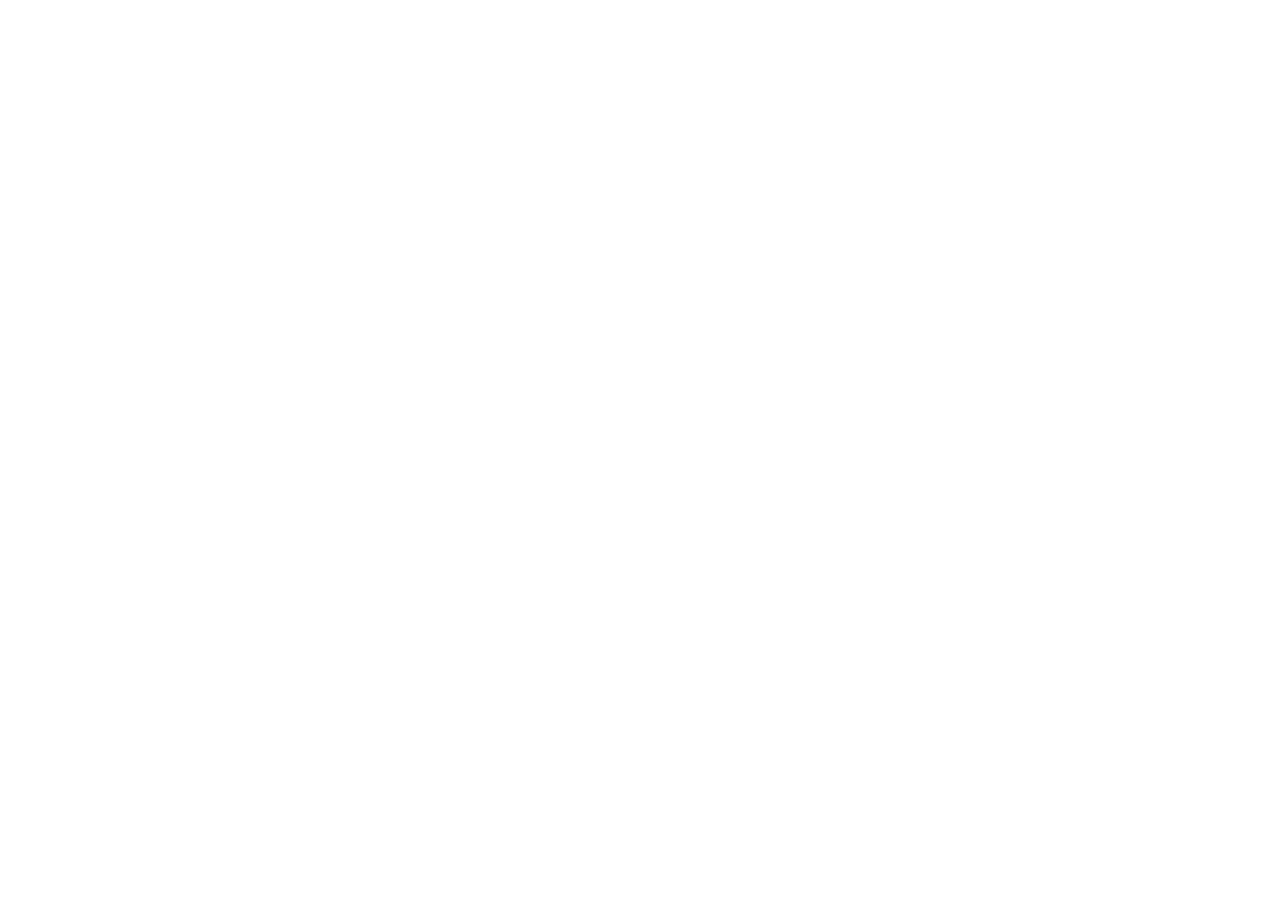
==== index.html @ 21101c4c "initial files" ====
<!DOCTYPE html>
<html lang="en">
<head>
    <meta charset="UTF-8">
    <meta http-equiv="X-UA-Compatible" content="IE=edge">
    <meta name="viewport" content="width=device-width, initial-scale=1.0">
    <title>EV Arena - Home</title>
</head>
<body>
    
</body>
</html>
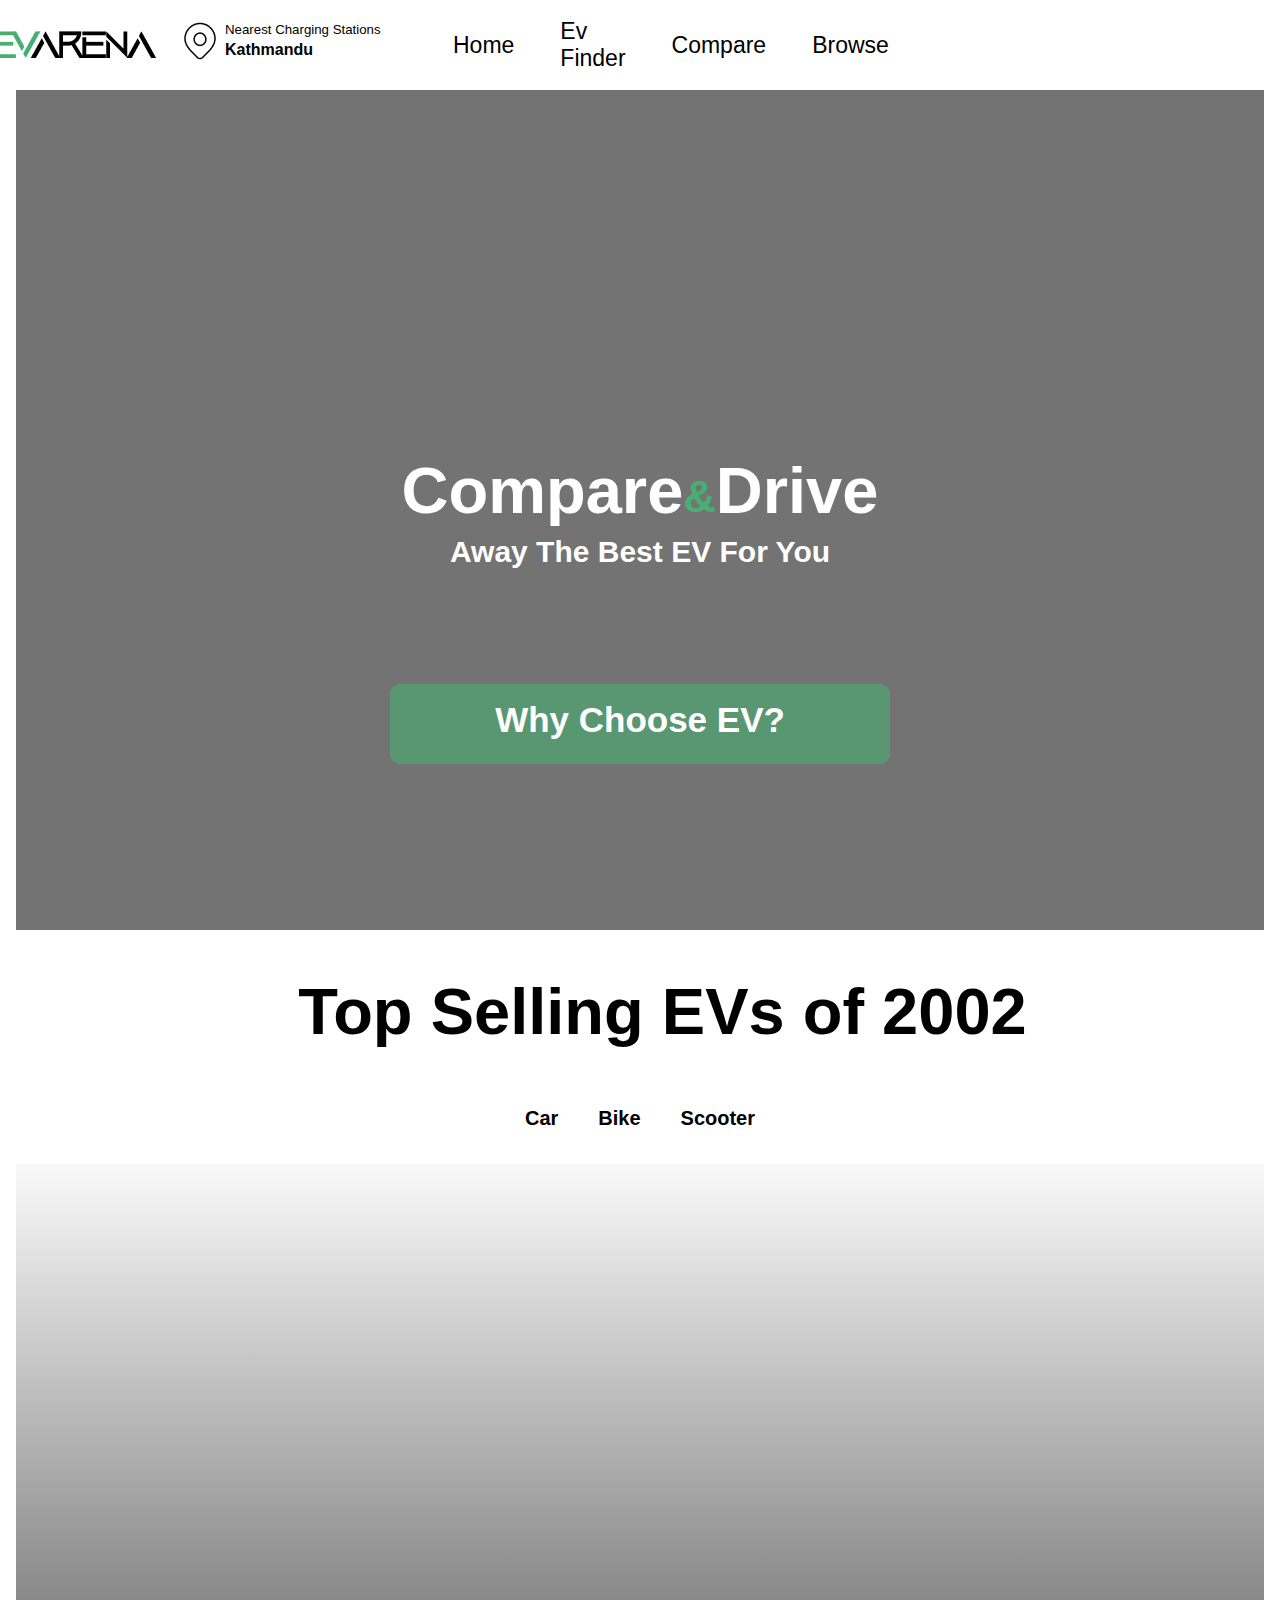
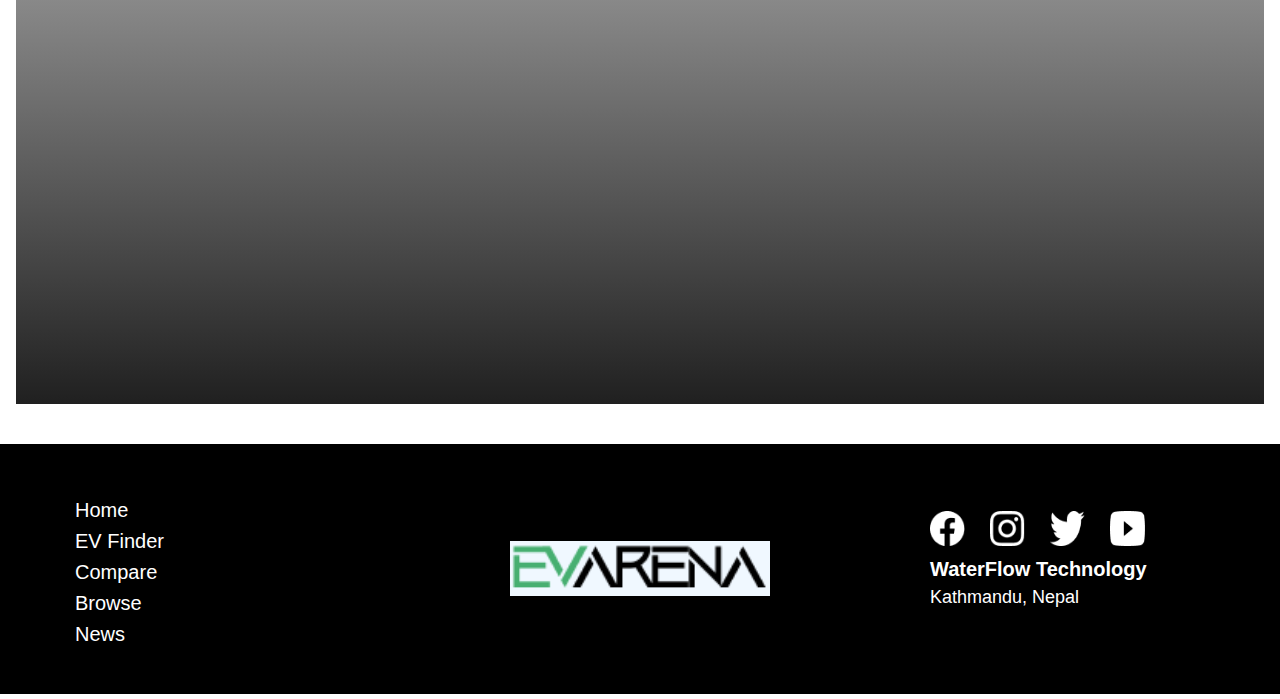
==== commit a4f3dc36: "chore: update additional designs" ====
--- a/index.html
+++ b/index.html
@@ -1,12 +1,93 @@
 <!DOCTYPE html>
 <html lang="en">
 <head>
-    <meta charset="UTF-8">
-    <meta http-equiv="X-UA-Compatible" content="IE=edge">
-    <meta name="viewport" content="width=device-width, initial-scale=1.0">
     <title>EV Arena - Home</title>
+    <link rel="stylesheet" type="text/css" href="style.css">
+    <link href="https://fonts.cdnfonts.com/css/gotham" rel="stylesheet">
 </head>
 <body>
-    
+
+    <!-- navigation menu -->
+    <div class="nav">
+        <div class="logoContainer">
+            <div class="logo"></div>
+            <div class="location">
+                <h5>Nearest Charging Stations</h5>
+                <h4>Kathmandu</h4>
+            </div>
+        </div>
+        <div class="navItem">
+            <a>
+                Home
+            </a>
+            <a>
+                Ev Finder
+            </a>
+            <a>
+                Compare
+            </a>
+            <a>
+                Browse
+            </a>
+        </div>
+        <div class="searchContainer">
+            <div class="search"></div>
+        </div>
+    </div>
+    <!-- slogo and video -->
+    <div class="vContainer">
+        <div class="vContainerInside"></div>
+        <div class="slogoText">
+            <h1>Compare</h1>
+            <h1 id="and">&</h1>
+            <h1>Drive</h1>
+        </div>  
+        <div id="sText">
+            <h4>Away The Best EV For You</h4>
+        </div>
+        <div class="button">
+            <h1>Why Choose EV?</h1>
+        </div>
+    </div>
+
+    <div class="secondHeading">
+        <h1>Top Selling EVs of 2002</h1>
+    </div>  
+
+    <div class="navItemEV">
+        <a>
+            Car
+        </a>
+        <a>
+            Bike
+        </a>
+        <a>
+            Scooter
+        </a>
+    </div>    
+
+    <div class="evContainer"></div>
+
+    <div class="footer">
+        <div class="leftCont">
+            <li>Home</li>
+            <li>EV Finder</li>
+            <li>Compare</li>
+            <li>Browse</li>
+            <li>News</li>
+        </div>
+        <div class="logoFooter"></div>
+        <div class="rightCont">
+            <div class="socialMediaLogo">
+                <div id="s-logo-f" class="s-logo"></div>
+                <div id="s-logo-i" class="s-logo"></div>
+                <div id="s-logo-t" class="s-logo"></div>
+                <div id="s-logo-y" class="s-logo"></div>
+            </div>
+            <h4>WaterFlow Technology</h4>
+            <p>Kathmandu, Nepal</p>
+        </div>
+    </div>
+
 </body>
 </html>--- a/style.css
+++ b/style.css
@@ -0,0 +1,354 @@
+body{
+    margin: 0;
+    padding: 0;
+    height: 500px;
+}
+
+.nav{
+    width: 100%;
+    background-color: white;
+    
+    top: 0;
+    position: fixed;
+
+    z-index: 10;
+    display: flex;
+}
+
+.logoContainer{
+    height: 90px;
+    width: 500px;
+    /* background-color: blue; */
+    float: right;
+
+    display: flex;
+    justify-content: center;
+    align-items: center;
+}
+
+.logo{
+    /* background-color: aliceblue; */
+    margin-left: -10px;
+    height: 34px;
+    width: 190px;
+    background-image: url(resources/logo.png);
+    background-repeat: no-repeat;
+    background-image: 100%;
+}
+
+.location{
+    /* background-color: white; */
+    height: 50px;
+    width: 250px;
+    background-image: url(resources/location-01.png);
+    background-repeat: no-repeat;
+    background-image: 100%;
+
+    font-family: 'Gotham', sans-serif;
+}
+
+.location h5{
+    margin-left: 45px;
+    margin-top: 1.5px;
+    font-weight: 450;
+}
+
+.location h4{
+    margin-left: 45px;
+    margin-top: -18px;
+}
+
+.navItem{
+    margin: auto;
+    height: 90px;
+    width: 800px;
+    display: flex;
+
+    justify-content: center;
+    align-items: center;
+
+    /* background-color: rgb(175, 175, 175); */
+}
+
+a{
+    /* list-style: none; */
+
+    font-family: 'Gotham', sans-serif;
+    font-weight: 500;
+    font-size: 23px;
+
+    padding-left: 1em;
+    padding-right: 1em;
+    padding-top: 0.2em;
+    padding-bottom: 0.2em;
+
+    /* background-color: aliceblue; */
+}
+
+.searchContainer{
+    height: 90px;
+    width: 500px;
+    /* background-color: blue; */
+    float: right;
+
+    display: flex;
+    justify-content: center;
+    align-items: center;
+}
+
+.search{
+    height: 40px;
+    width: 40px;
+    margin-left: 400px;
+
+    /* background-color: aliceblue; */
+    background-image: url(resources/search-removebg-preview.png);
+    background-repeat: no-repeat;
+    background-size: 30px 30px;
+}
+
+/* video*/
+.vContainer{
+    margin: auto;
+    margin-top: 90px;
+
+    width: 97.5%;
+    height: 840px;
+
+    background-image: url(resources/ezgif.com-video-to-gif\ \(5\).gif);
+    background-repeat: no-repeat;
+    background-size: 1855px 1080px;
+
+    color: white;
+}
+
+.vContainerInside{
+    margin: auto;
+
+    width: 100%;
+    height: 840px;
+
+    background-color: rgb(0, 0, 0);
+    opacity: 0.55;
+}
+
+/* slogo Texts */
+.slogoText{
+    position: relative;
+    top: -540px;
+
+    margin: auto;
+
+    height: 200px;
+    width: 600px;
+    text-align: center;
+    font-family: 'Gotham', sans-serif;
+
+    display: flex;
+    justify-content: center;
+    align-items: center;
+}
+
+.slogoText h1{
+    font-size: 65px;
+}
+
+#and{
+    color: rgba(71, 175, 113);
+    font-size: 45px;
+
+    margin-top: 45px;
+}
+
+#sText{
+    position: relative;
+    top: -635px;
+
+    margin: auto;
+    font-family: 'Gotham', sans-serif;
+
+    width: 450px;
+
+    display: flex;
+    justify-content: center;
+    align-items: center;
+}
+
+#sText h4{
+    font-size: 30px;
+}
+
+/* button */
+.button{
+    position: relative;
+    top: -560px;
+
+    margin: auto;
+    height: 80px;
+    width: 500px;
+
+    background: rgba(71, 175, 113, 0.60);
+    border-radius: 10px;
+
+    display: flex;
+    justify-content: center;
+    align-items: center;
+    font-family: 'Gotham', sans-serif;
+}
+
+.button h1{
+    font-size: 35px;
+    margin-top: 16px;
+}
+
+.secondHeading{
+    margin: auto;
+    height: 100px;
+    width: auto;
+    text-align: center;
+    font-family: 'Gotham', sans-serif;
+}
+
+.secondHeading h1{
+    font-size: 65px;
+    margin-left: 45px;
+}
+
+.navItemEV{
+    margin: auto;
+    height: 90px;
+    width: 800px;
+    display: flex;
+
+    justify-content: center;
+    align-items: center;
+
+    /* background-color: rgb(175, 175, 175); */
+}
+
+.navItemEV a{
+    /* list-style: none; */
+
+    font-family: 'Gotham', sans-serif;
+    font-weight: 600;
+    font-size: 20px;
+
+    padding-left: 1em;
+    padding-right: 1em;
+    padding-top: 0.2em;
+    padding-bottom: 0.2em;
+
+    /* background-color: aliceblue; */
+}
+
+.evContainer{
+    margin: auto;
+
+    width: 97.5%;
+    height: 840px;
+
+    background: linear-gradient(180deg, rgba(255, 255, 255, 0.43) -2.63%, #000000 114.7%);
+}
+
+.footer{
+    margin: auto;
+    margin-top: 40px;
+    width: 100%;
+    height: 250px;
+
+    background-color: black;
+
+    display: flex;
+    justify-content: center;
+    align-items: center;
+}
+
+.logoFooter{
+    /* background-color: aliceblue; */
+    margin: auto;
+    height: 55px;
+    width: 260px;
+    background-image: url(resources/logo.png);
+    background-repeat: no-repeat;
+    background-size: 100%;
+
+    background-color: aliceblue;
+}
+
+.leftCont{
+    height: 250px;
+    width: 350px;
+
+    font-family: 'Gotham', sans-serif;
+    font-weight: 400;
+    font-size: 20px;
+
+    display: flex;
+    flex-direction: column;
+    justify-content: center;
+    /* align-items: center; */
+
+    list-style: none;
+    color: white;
+}
+
+.leftCont li{
+    margin-left: 75px;
+    padding-top: 8px;
+}
+
+.rightCont{
+    height: 260px;
+    width: 350px;
+
+    font-family: 'Gotham', sans-serif;
+    font-weight: 550;
+    font-size: 20px;
+
+    display: flex;
+    flex-direction: column;
+    justify-content: center;
+
+    color: white;
+}
+
+.socialMediaLogo{
+    height: 35px;
+    width: 240px;
+
+    display: flex;
+    margin-bottom: -15px;
+}
+
+.s-logo{
+    height: 35px;
+    width: 350px;
+
+    background-size: 35px 35px;
+}
+
+#s-logo-f{
+    background-image: url(resources/🦆\ icon\ _Facebook_.png);
+    background-repeat: no-repeat;
+}
+
+#s-logo-i{
+    background-image: url(resources/🦆\ icon\ _Instagram_.png);
+    background-repeat: no-repeat;
+}
+
+#s-logo-t{
+    background-image: url(resources/🦆\ icon\ _Twitter_.png);
+    background-repeat: no-repeat;
+}
+
+#s-logo-y{
+    background-image: url(resources/🦆\ icon\ _YouTube_.png);
+    background-repeat: no-repeat;
+}
+
+.rightCont p{
+    margin-top: -20px;
+    font-weight: 100;
+    font-size: 18px;
+}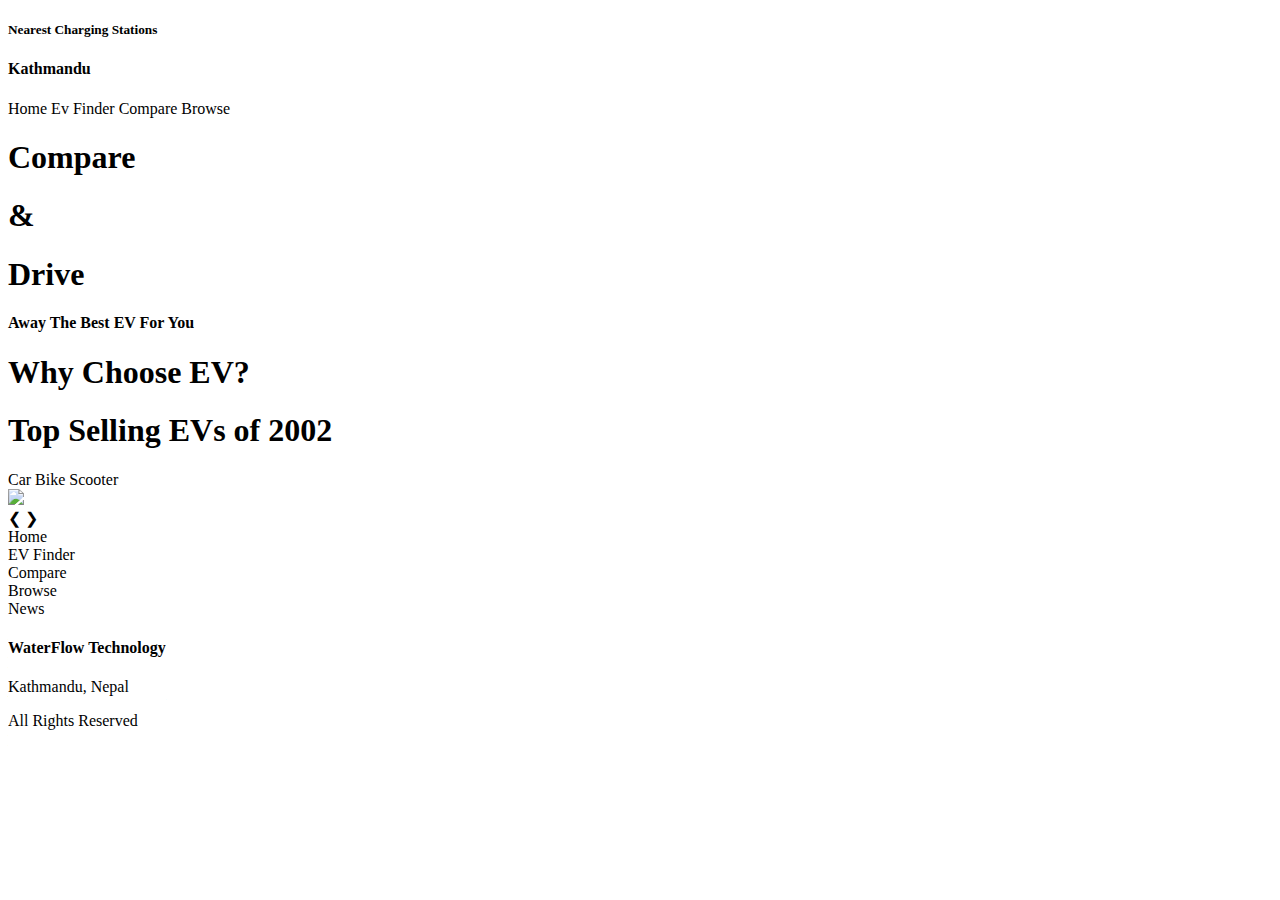
==== commit 43891daf: "chore: classes naming conventions updated and div for sliding images added" ====
--- a/index.html
+++ b/index.html
@@ -2,83 +2,111 @@
 <html lang="en">
 <head>
     <title>EV Arena - Home</title>
-    <link rel="stylesheet" type="text/css" href="style.css">
+    <link rel="stylesheet" type="text/css" href="nav_style.css">
+    <link rel="stylesheet" type="text/css" href="video_style.css">
+    <link rel="stylesheet" type="text/css" href="footer_style.css">
     <link href="https://fonts.cdnfonts.com/css/gotham" rel="stylesheet">
 </head>
 <body>
 
     <!-- navigation menu -->
     <div class="nav">
-        <div class="logoContainer">
+        <!-- logo & location img container-->
+        <div class="logo-container">
             <div class="logo"></div>
             <div class="location">
                 <h5>Nearest Charging Stations</h5>
                 <h4>Kathmandu</h4>
             </div>
         </div>
-        <div class="navItem">
-            <a>
+        <!-- navigation menu items -->
+        <div class="nav-items">
+            <a class="nav-items-hover" id="active-home">
                 Home
             </a>
-            <a>
+            <a class="nav-items-hover">
                 Ev Finder
             </a>
-            <a>
+            <a class="nav-items-hover">
                 Compare
             </a>
-            <a>
+            <a class="nav-items-hover">
                 Browse
             </a>
         </div>
-        <div class="searchContainer">
+        <!-- search logo container -->
+        <div class="search-container">
             <div class="search"></div>
         </div>
     </div>
     <!-- slogo and video -->
-    <div class="vContainer">
-        <div class="vContainerInside"></div>
-        <div class="slogoText">
+    <div class="video-container">
+        <!-- dark opacity container -->
+        <div class="video-container-inside"></div>
+        <!-- main slogo text-->
+        <div class="slogo-text">
             <h1>Compare</h1>
             <h1 id="and">&</h1>
             <h1>Drive</h1>
         </div>  
-        <div id="sText">
+        <div id="s-text">
             <h4>Away The Best EV For You</h4>
         </div>
+        <!-- button -->
         <div class="button">
             <h1>Why Choose EV?</h1>
         </div>
     </div>
 
-    <div class="secondHeading">
+    <!----------------------------- second page ------------------------------->
+    <div class="second-heading">
         <h1>Top Selling EVs of 2002</h1>
     </div>  
 
-    <div class="navItemEV">
-        <a>
+    <!-- Ev items nav menu -->
+    <div class="nav-items-EV">
+        <a class="nav-items-hover" id="active-home">
             Car
         </a>
-        <a>
+        <a class="nav-items-hover">
             Bike
         </a>
-        <a>
+        <a class="nav-items-hover">
             Scooter
         </a>
     </div>    
 
-    <div class="evContainer"></div>
+    <!-- sliding car images container -->
+    <div class="ev-slider-container">
+        <!-- car images container -->
+        <div class="ev-slider-image-container">
+            <img src="resources/tesla.png" style="width:100%">
+        </div>
+        <div class="ev-slider-image-container">
+            <img src="resources/porsche.png" style="width:100%">
+        </div>
+        <div class="ev-slider-image-container">
+            <img src="resources/audi.png" style="width:100%">
+        </div>
+        <div class="ev-slider-image-container">
+            <img src="resources/bmw.png" style="width:100%">
+        </div>
+        <a class="prev" onclick="plusSlides(-1)">❮</a>
+        <a class="next" onclick="plusSlides(1)">❯</a>
+    </div>
 
+    <!----------------------------------- footer --------------------------------->
     <div class="footer">
-        <div class="leftCont">
+        <div class="left-container">
             <li>Home</li>
             <li>EV Finder</li>
             <li>Compare</li>
             <li>Browse</li>
             <li>News</li>
         </div>
-        <div class="logoFooter"></div>
-        <div class="rightCont">
-            <div class="socialMediaLogo">
+        <div class="logo-footer"></div>
+        <div class="right-container">
+            <div class="social-media-logo">
                 <div id="s-logo-f" class="s-logo"></div>
                 <div id="s-logo-i" class="s-logo"></div>
                 <div id="s-logo-t" class="s-logo"></div>
@@ -88,6 +116,12 @@
             <p>Kathmandu, Nepal</p>
         </div>
     </div>
+    <div class="copyRight">
+        <div class="copyRight-image"></div>
+        <p>All Rights Reserved </p>
+    </div>
+
+    <script src="slider.js"></script>
 
 </body>
 </html>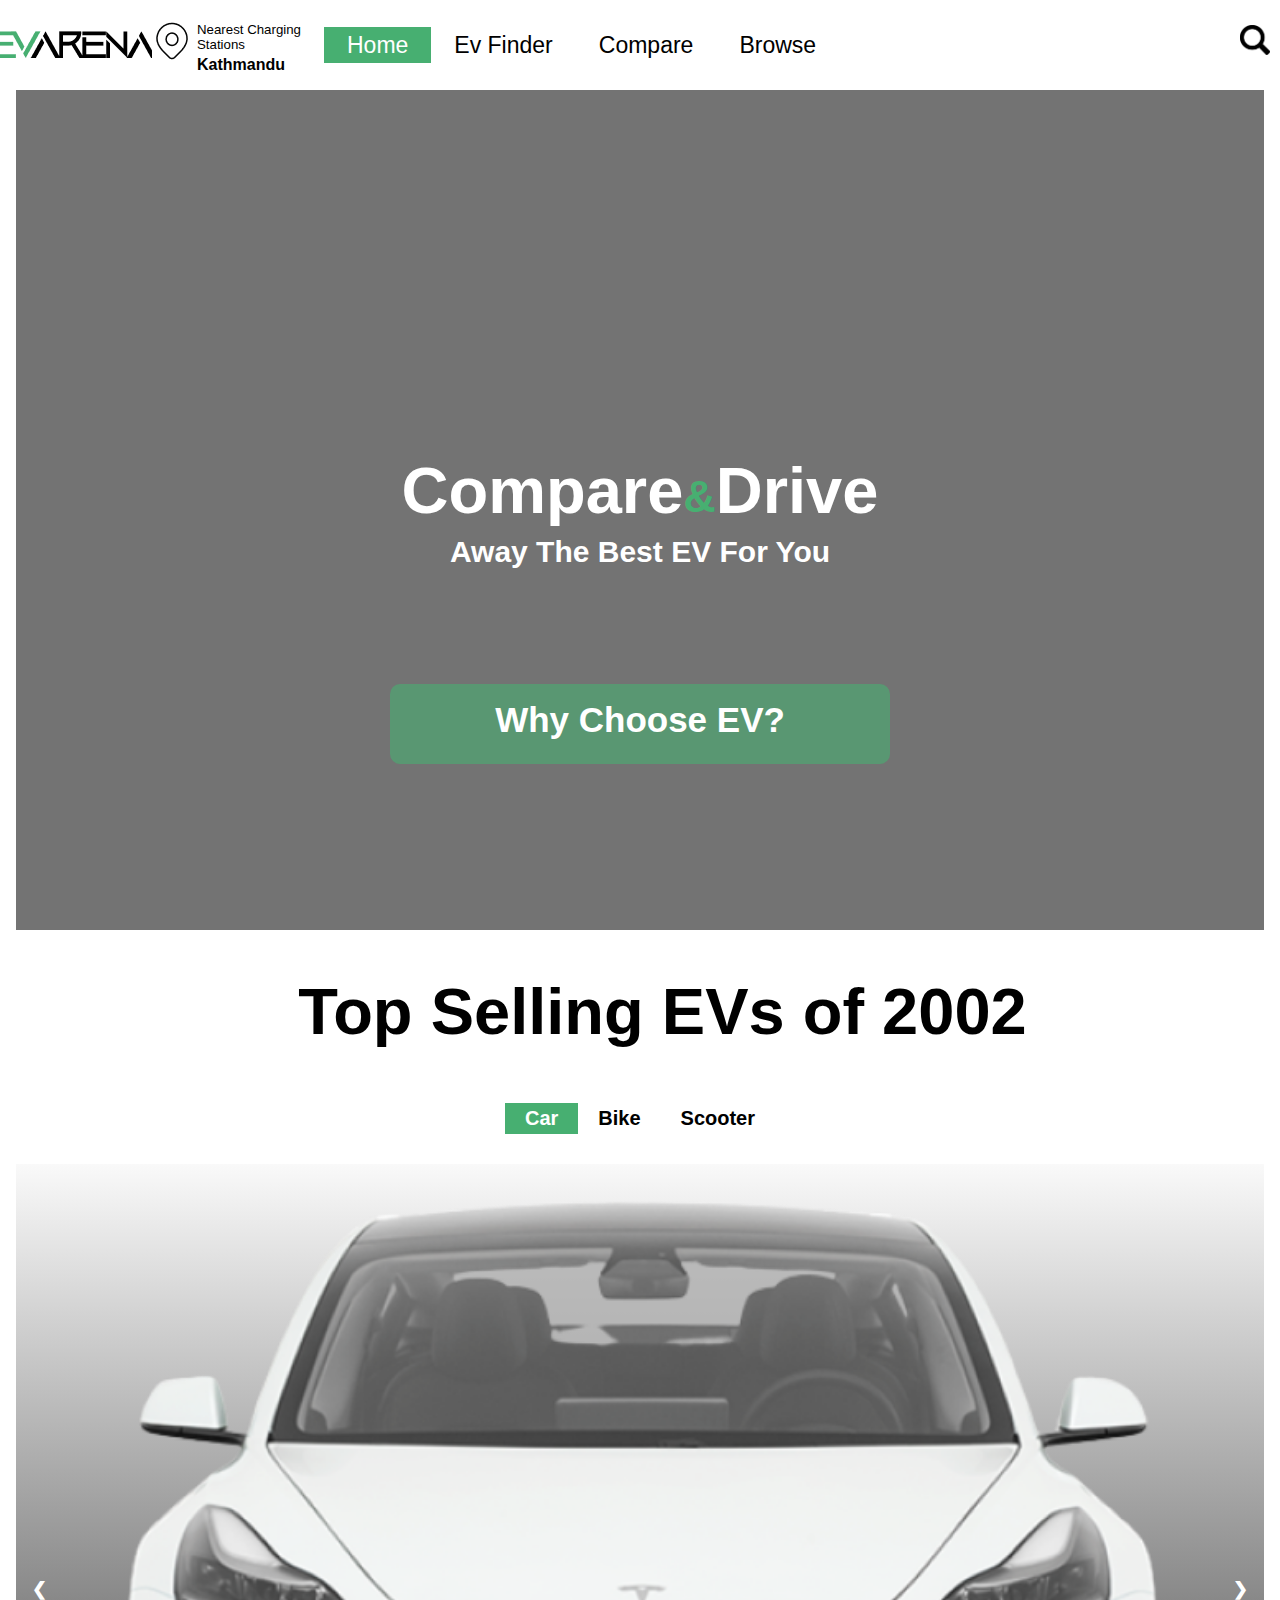
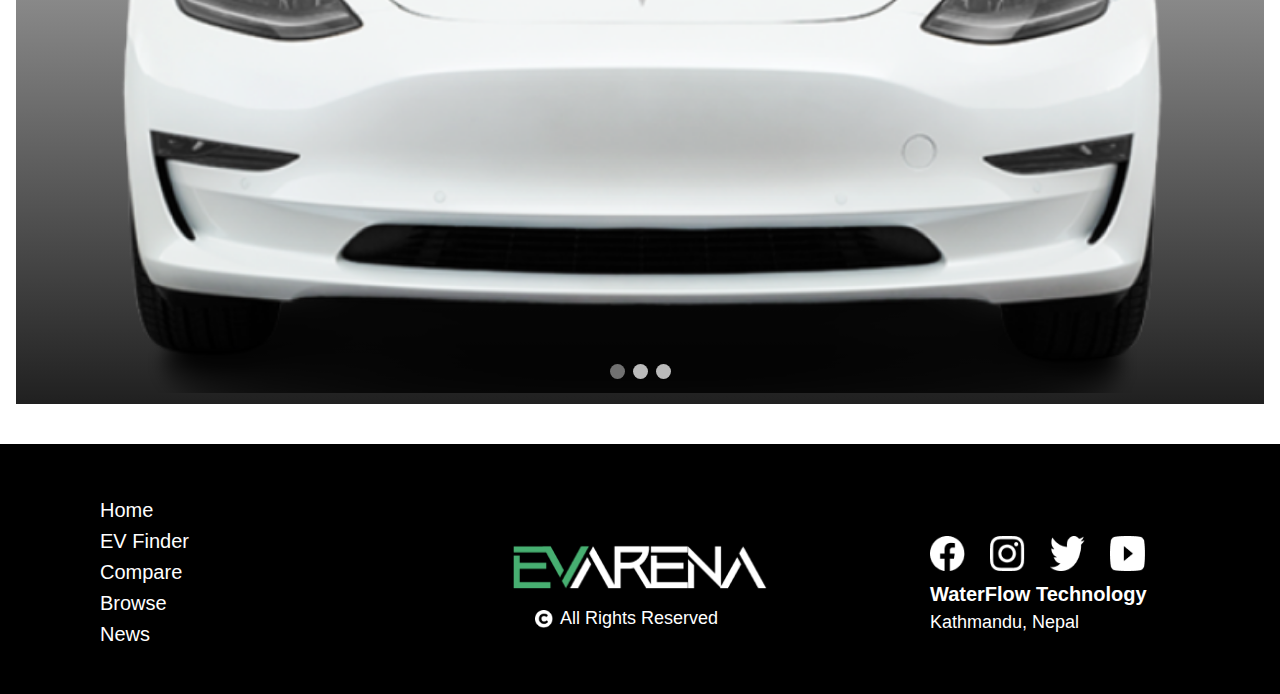
==== commit efd2f5e3: "feat: added media query for responsive on ipad screen" ====
--- a/index.html
+++ b/index.html
@@ -38,6 +38,16 @@
         <div class="search-container">
             <div class="search"></div>
         </div>
+        <!-- hamburger icon -->
+        <div class="hamburger">
+        <input type="checkbox" id="check">
+        <label for="check" id="bar">
+            <span></span>
+            <span></span>
+            <span></span>
+        </label>
+        </div>
+    <!-- end of hamburger icon -->
     </div>
     <!-- slogo and video -->
     <div class="video-container">
@@ -91,8 +101,15 @@
         <div class="ev-slider-image-container">
             <img src="resources/bmw.png" style="width:100%">
         </div>
+        <!-- prev and next button -->
         <a class="prev" onclick="plusSlides(-1)">❮</a>
         <a class="next" onclick="plusSlides(1)">❯</a>
+        <!-- three dots -->
+        <div style="text-align:center">
+            <span class="dot" onclick="currentSlide(1)"></span> 
+            <span class="dot" onclick="currentSlide(2)"></span> 
+            <span class="dot" onclick="currentSlide(3)"></span> 
+        </div>
     </div>
 
     <!----------------------------------- footer --------------------------------->
--- a/nav_style.css
+++ b/nav_style.css
@@ -0,0 +1,185 @@
+body{
+    margin: 0;
+    padding: 0;
+}
+
+.nav{
+    width: 100%;
+    background-color: white;
+    
+    top: 0;
+    position: fixed;
+
+    z-index: 10;
+    display: flex;
+}
+
+.logo-container{
+    height: 90px;
+    width: 500px;
+
+    display: flex;
+    justify-content: center;
+    align-items: center;
+
+    /* background-color: red; */
+}
+
+.logo{
+    margin-left: -10px;
+    height: 34px;
+    width: 190px;
+    background-image: url(resources/logo.png);
+    background-repeat: no-repeat;
+    background-image: 100%;
+}
+
+.location{
+    height: 50px;
+    width: auto;
+    background-image: url(resources/location-01.png);
+    background-repeat: no-repeat;
+    background-image: 100%;
+
+    font-family: 'Gotham', sans-serif;
+}
+
+.location h5{
+    margin-left: 45px;
+    margin-top: 1.5px;
+    font-weight: 450;
+}
+
+.location h4{
+    margin-left: 45px;
+    margin-top: -18px;
+}
+
+@media screen and (max-width: 810px){
+    .logo-container{
+        margin-left: 18px;
+    }
+
+    .location{
+        width: 250px;
+    }
+}
+
+/*hamburger icon*/
+.hamburger{
+    height: 90px;
+    width: 90px;
+    display: flex;
+    justify-content: center;
+    align-items: center;
+    display: none;
+
+    /* background-color: aqua; */
+}
+
+.hamburger label#bar{
+    height: 50px;
+    width: 50px;
+    display: flex;
+    flex-direction: column;
+    justify-content: center;
+    align-items: center;
+    cursor: pointer;
+    opacity: 0;
+
+    /* background-color: red; */
+}
+
+.hamburger label#bar span{
+    background-color: black;
+    height: 3px;
+    width: 65%;
+    margin: 4px;
+}
+
+#check{
+    display: none;
+}
+/*end of hamburger*/
+
+@media screen and (max-width: 810px){
+    .hamburger label#bar{
+        opacity: 100;
+    }
+
+    .hamburger{
+        display: flex;
+    }
+}
+
+.nav-items{
+    margin: auto;
+    height: 90px;
+    width: 800px;
+    display: flex;
+
+    justify-content: center;
+    align-items: center;
+}
+
+@media screen and (max-width: 810px){
+    .nav-items{
+        display: none;
+        background-color: aqua;
+    }
+}
+
+a{
+    font-family: 'Gotham', sans-serif;
+    font-weight: 500;
+    font-size: 23px;
+
+    padding-left: 1em;
+    padding-right: 1em;
+    padding-top: 0.2em;
+    padding-bottom: 0.2em;
+}
+
+.nav-items-hover:hover{
+    background: rgba(71, 175, 113, 0.30);
+    cursor: pointer;
+    transition-duration: 0.3s;
+}
+
+.search-container{
+    height: 90px;
+    width: 500px;
+    float: right;
+
+    display: flex;
+    justify-content: center;
+    align-items: center;
+
+    /* background-color: blue; */
+}
+
+@media screen and (max-width: 810px){
+    .search-container{
+        margin-left: -150px;
+        width: auto;
+    }
+}
+
+.search{
+    height: 40px;
+    width: 40px;
+    margin-left: 400px;
+
+    background-image: url(resources/search-removebg-preview.png);
+    background-repeat: no-repeat;
+    background-size: 30px 30px;
+}
+
+#active-home{
+    background: rgba(71, 175, 113);
+    color:white;
+}
+
+
+
+
--- a/video_style.css
+++ b/video_style.css
@@ -0,0 +1,222 @@
+/* video*/
+.video-container{
+    margin: auto;
+    margin-top: 90px;
+
+    width: 97.5%;
+    height: 840px;
+
+    background-image: url(resources/ezgif.com-video-to-gif\ \(5\).gif);
+    background-repeat: no-repeat;
+    background-size: 1855px 1080px;
+
+    color: white;
+}
+
+.video-container-inside{
+    margin: auto;
+
+    width: 100%;
+    height: 840px;
+
+    background-color: rgb(0, 0, 0);
+    opacity: 0.55;
+}
+
+@media screen and (max-width: 810px){
+    .video-container,
+    .video-container-inside{
+        height: 820px;
+        background-size: 1500px 100%;
+        background-position: -30em;
+    }
+}
+
+/* slogo Texts */
+.slogo-text{
+    position: relative;
+    top: -540px;
+
+    margin: auto;
+
+    height: 200px;
+    width: 600px;
+    text-align: center;
+    font-family: 'Gotham', sans-serif;
+
+    display: flex;
+    justify-content: center;
+    align-items: center;
+}
+
+.slogo-text h1{
+    font-size: 65px;
+}
+
+#and{
+    color: rgba(71, 175, 113);
+    font-size: 45px;
+
+    margin-top: 45px;
+}
+
+#s-text{
+    position: relative;
+    top: -635px;
+
+    margin: auto;
+    font-family: 'Gotham', sans-serif;
+
+    width: 450px;
+
+    display: flex;
+    justify-content: center;
+    align-items: center;
+}
+
+#s-text h4{
+    font-size: 30px;
+}
+
+/* button */
+.button{
+    position: relative;
+    top: -560px;
+
+    margin: auto;
+    height: 80px;
+    width: 500px;
+
+    background: rgba(71, 175, 113, 0.60);
+    border-radius: 10px;
+
+    display: flex;
+    justify-content: center;
+    align-items: center;
+    font-family: 'Gotham', sans-serif;
+}
+
+.button h1{
+    font-size: 35px;
+    margin-top: 16px;
+}
+
+/* top selling EVs of 2022 */
+.second-heading{
+    margin: auto;
+    height: 100px;
+    width: auto;
+    text-align: center;
+    font-family: 'Gotham', sans-serif;
+}
+
+.second-heading h1{
+    font-size: 65px;
+    margin-left: 45px;
+}
+
+@media screen and (max-width: 810px){
+    .second-heading h1{
+        font-size: 45px;
+    }
+    .second-heading{
+        height: 50px;
+    }
+}
+
+.nav-items-EV{
+    margin: auto;
+    height: 90px;
+    width: 800px;
+    display: flex;
+
+    justify-content: center;
+    align-items: center;
+}
+
+.nav-items-EV a{
+    font-family: 'Gotham', sans-serif;
+    font-weight: 600;
+    font-size: 20px;
+
+    padding-left: 1em;
+    padding-right: 1em;
+    padding-top: 0.2em;
+    padding-bottom: 0.2em;
+}
+
+.ev-slider-container{
+    position: relative;
+    margin: auto;
+
+    width: 97.5%;
+    height: 840px;
+
+    background: linear-gradient(180deg, rgba(255, 255, 255, 0.43) -2.63%, #000000 114.7%);
+}
+
+/* The dots/bullets/indicators */
+.dot {
+    cursor: pointer;
+    height: 15px;
+    width: 15px;
+    margin: 0 2px;
+    background-color: #bbb;
+    border-radius: 50%;
+    display: inline-block;
+    transition: background-color 0.6s ease;
+}
+
+.active, .dot:hover {
+    background-color: #717171;
+  }
+
+.ev-slider-image-container{
+    display: none;
+    height: 800px;
+    width: 1100px;
+
+    margin: auto;
+}
+
+@media screen and (max-width: 810px){
+    .ev-slider-container{
+        height: 450px;
+    }
+
+    .ev-slider-image-container{
+        display: none;
+        width: 500px;
+        height: 415px;
+        margin: auto;
+    }
+}
+
+
+/* Next & previous buttons */
+.prev, .next {
+    cursor: pointer;
+    position: absolute;
+    top: 50%;
+    width: auto;
+    padding: 16px;
+    margin-top: -22px;
+    color: white;
+    font-weight: bold;
+    font-size: 18px;
+    transition: 0.6s ease;
+    border-radius: 0 3px 3px 0;
+    user-select: none;
+  }
+
+  /* Position the "next button" to the right */
+.next {
+    right: 0;
+    border-radius: 3px 0 0 3px;
+  }
+
+  /* On hover, add a black background color with a little bit see-through */
+.prev:hover, .next:hover {
+    background-color: rgba(0,0,0,0.8);
+  }
+
--- a/footer_style.css
+++ b/footer_style.css
@@ -0,0 +1,158 @@
+.footer{
+    margin: auto;
+    margin-top: 40px;
+    margin-bottom: -60px;
+
+    width: 100%;
+    height: 250px;
+
+    background-color: black;
+
+    display: flex;
+    justify-content: center;
+    align-items: center;
+}
+
+.logo-footer{
+    margin: auto;
+    height: 55px;
+    width: 260px;
+    background-image: url(resources/logoFooter.png);
+    background-repeat: no-repeat;
+    background-size: 100%;
+}
+
+.left-container{
+    height: 250px;
+    width: 350px;
+
+    font-family: 'Gotham', sans-serif;
+    font-weight: 400;
+    font-size: 20px;
+
+    display: flex;
+    flex-direction: column;
+    justify-content: center;
+
+    list-style: none;
+    color: white;
+}
+
+.left-container li{
+    margin-left: 100px;
+    padding-top: 8px;
+}
+
+@media screen and (max-width: 810px){
+    .left-container li{
+        margin-left: 60px;
+    }
+    .left-container{
+        width: 220px;
+    }
+}
+
+.right-container{
+    margin-top: 50px;
+    height: 200px;
+    width: 350px;
+
+    font-family: 'Gotham', sans-serif;
+    font-weight: 550;
+    font-size: 20px;
+
+    display: flex;
+    flex-direction: column;
+    justify-content: center;
+
+    color: white;
+}
+
+@media screen and (max-width: 810px){
+    .right-container{
+        width: 220px;
+    }
+}
+
+.social-media-logo{
+    height: 35px;
+    width: 240px;
+
+    display: flex;
+    margin-bottom: -15px;
+}
+
+.s-logo{
+    height: 35px;
+    width: 350px;
+
+    background-size: 35px 35px;
+}
+
+@media screen and (max-width: 810px){
+    .social-media-logo{
+        width: 150px;
+        height: 20px;
+    }
+    .s-logo{
+        height: 25px;
+        background-size: 27px 25px;
+    } 
+}
+
+#s-logo-f{
+    background-image: url(resources/🦆\ icon\ _Facebook_.png);
+    background-repeat: no-repeat;
+}
+
+#s-logo-i{
+    background-image: url(resources/🦆\ icon\ _Instagram_.png);
+    background-repeat: no-repeat;
+}
+
+#s-logo-t{
+    background-image: url(resources/🦆\ icon\ _Twitter_.png);
+    background-repeat: no-repeat;
+}
+
+#s-logo-y{
+    background-image: url(resources/🦆\ icon\ _YouTube_.png);
+    background-repeat: no-repeat;
+}
+
+.right-container p{
+    margin-top: -20px;
+    font-weight: 100;
+    font-size: 18px;
+}
+
+.copyRight{
+    position: relative;
+    top: -40px;
+    margin: auto;
+
+    height: 50px;
+    width: 300px;
+
+    display: flex;
+    align-items: center;
+}
+
+.copyRight-image{
+    height: 18px;
+    width: 25px;
+    margin-left: 45px;
+
+    background-image: url(resources/Vector.png);
+    background-repeat: no-repeat;
+
+    background-size: 18px 18px;
+}
+
+.copyRight p{
+    font-family: 'Gotham', sans-serif;
+    font-weight: 400;
+    font-size: 18px;
+
+    color: white;
+}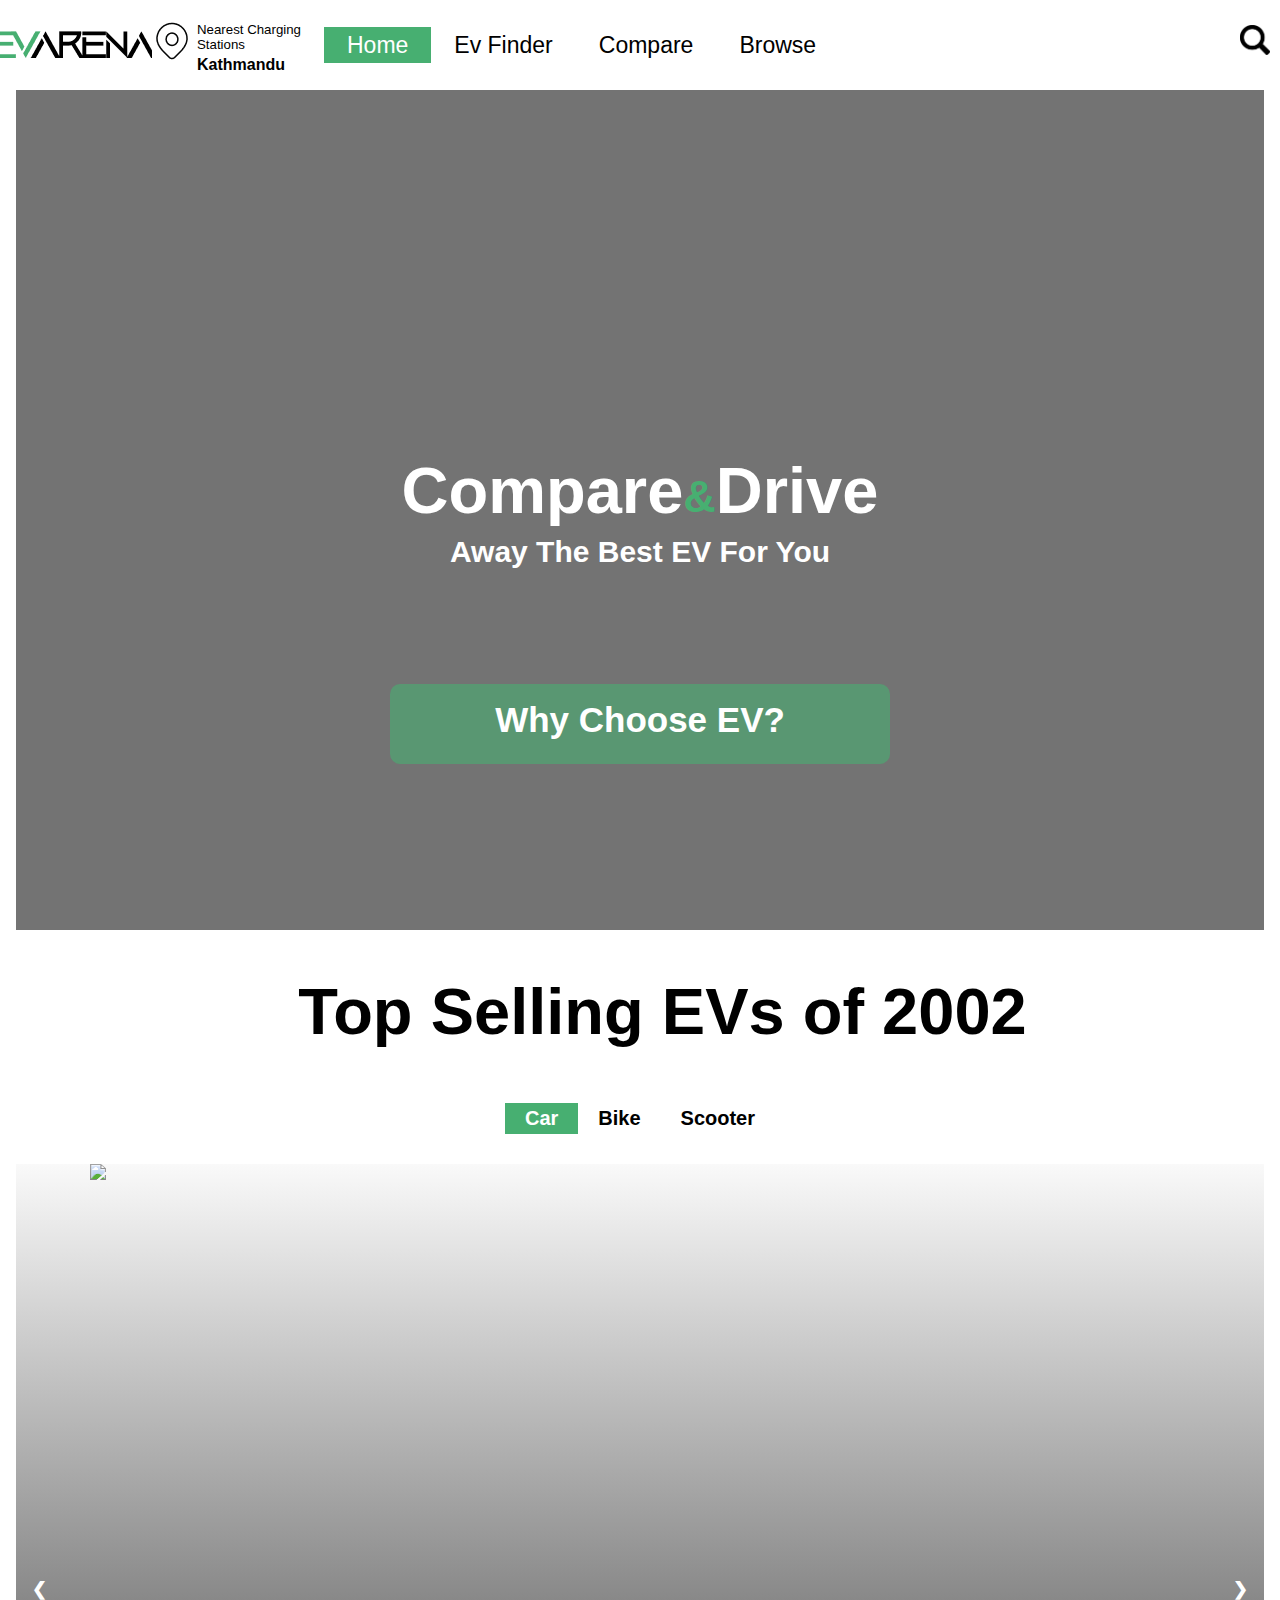
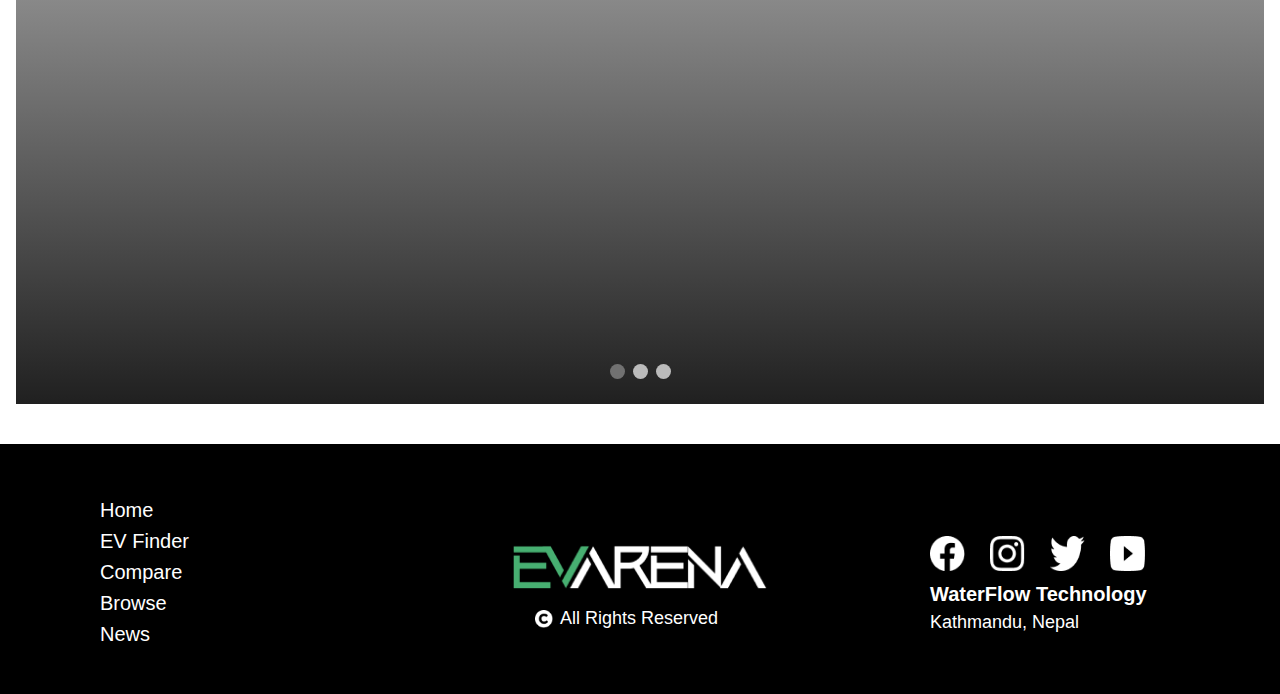
==== commit 91738a06: "chore: slider car images updated" ====
--- a/index.html
+++ b/index.html
@@ -90,16 +90,13 @@
     <div class="ev-slider-container">
         <!-- car images container -->
         <div class="ev-slider-image-container">
-            <img src="resources/tesla.png" style="width:100%">
+            <img src="resources/tesla1.png" style="width:100%">
         </div>
         <div class="ev-slider-image-container">
-            <img src="resources/porsche.png" style="width:100%">
+            <img src="resources/porsche1.png" style="width:100%">
         </div>
         <div class="ev-slider-image-container">
-            <img src="resources/audi.png" style="width:100%">
-        </div>
-        <div class="ev-slider-image-container">
-            <img src="resources/bmw.png" style="width:100%">
+            <img src="resources/bmw1.png" style="width:100%">
         </div>
         <!-- prev and next button -->
         <a class="prev" onclick="plusSlides(-1)">❮</a>
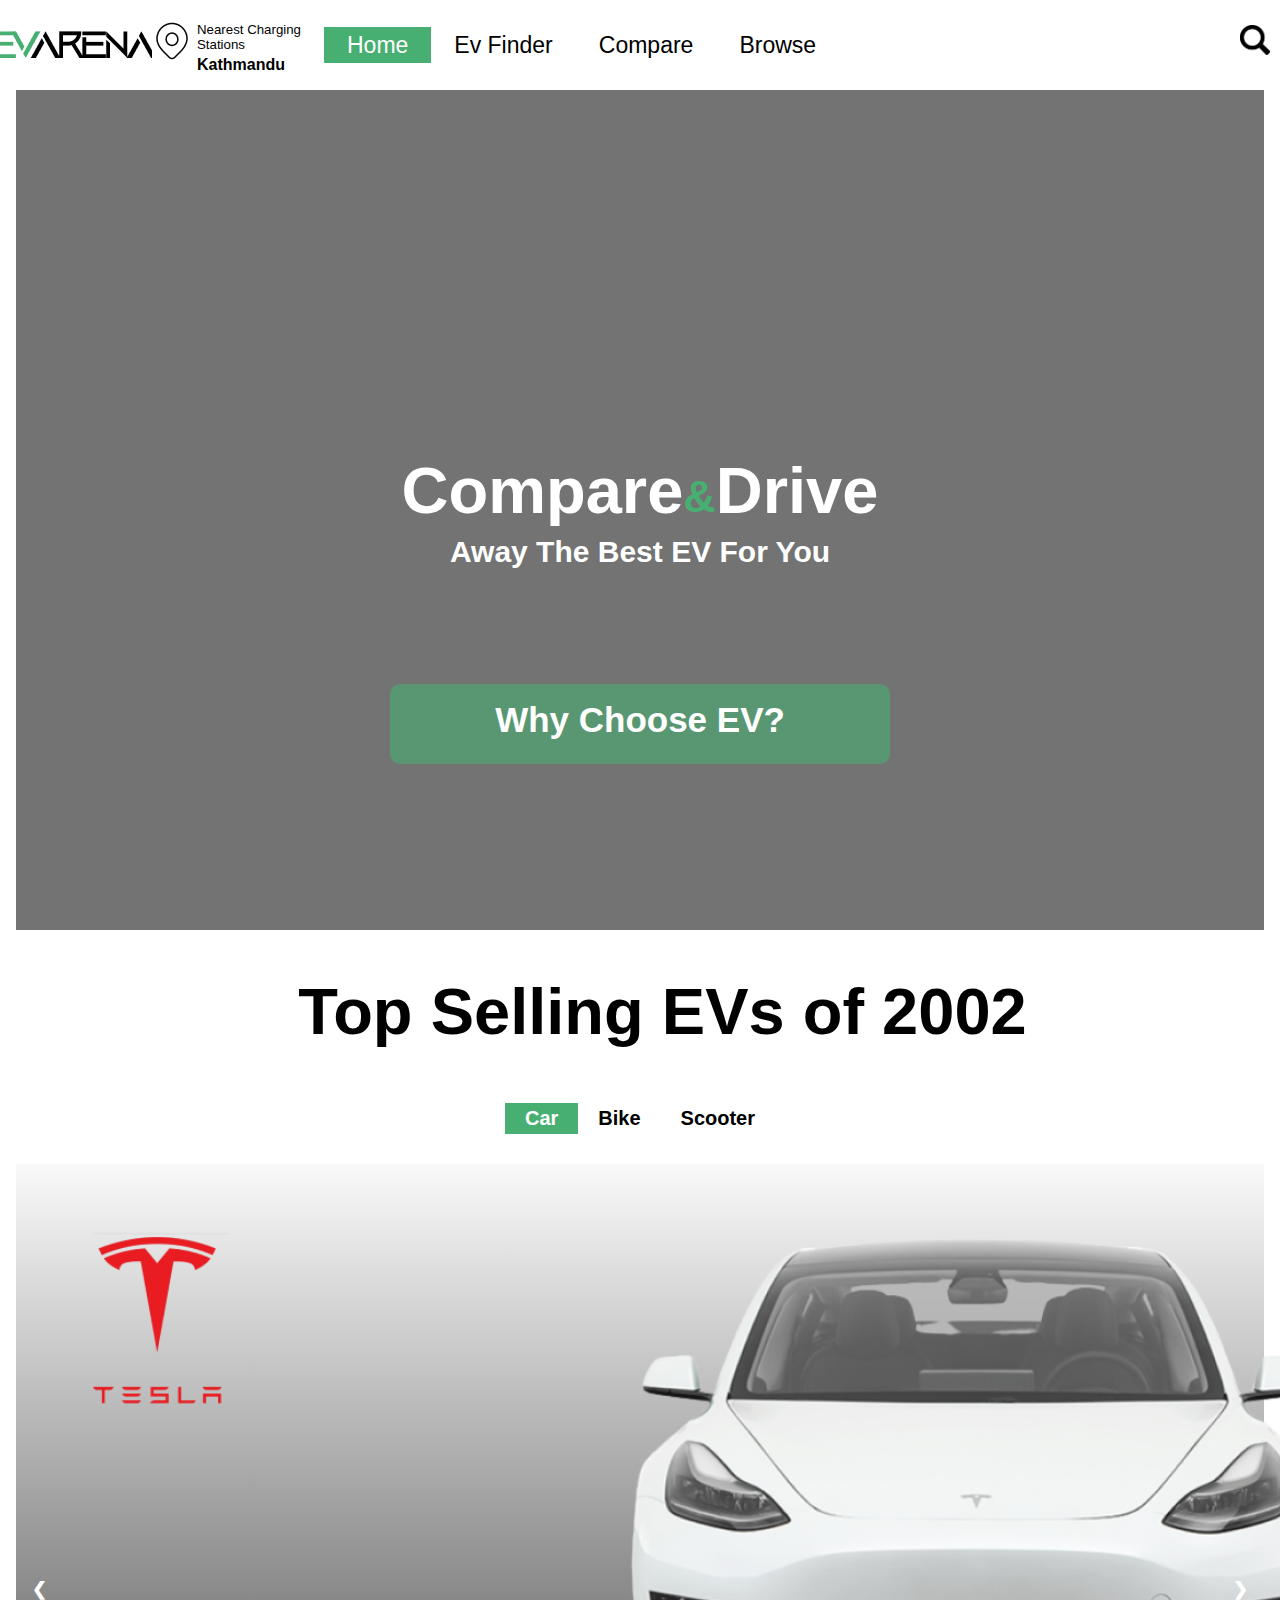
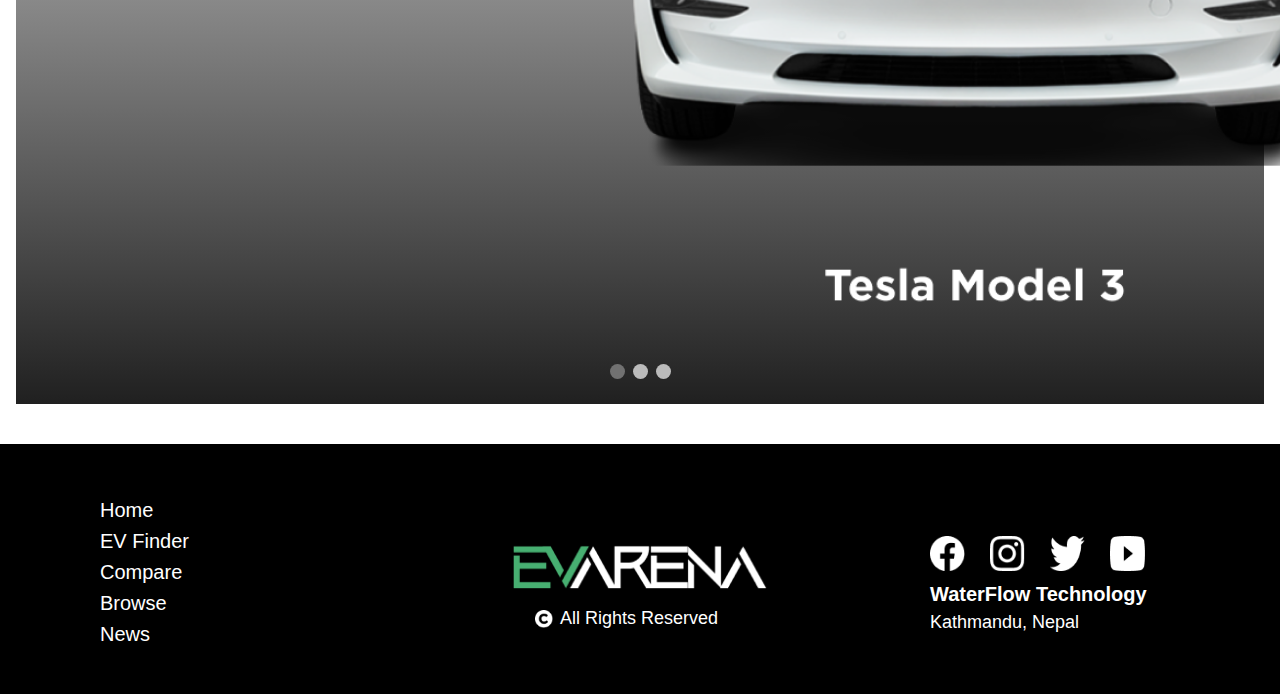
==== commit c11d81a8: "feat: href link to ev finder page added from navigation menu" ====
--- a/index.html
+++ b/index.html
@@ -24,7 +24,7 @@
             <a class="nav-items-hover" id="active-home">
                 Home
             </a>
-            <a class="nav-items-hover">
+            <a href="ev_finder.html" class="nav-items-hover">
                 Ev Finder
             </a>
             <a class="nav-items-hover">
--- a/nav_style.css
+++ b/nav_style.css
@@ -138,6 +138,9 @@
     padding-right: 1em;
     padding-top: 0.2em;
     padding-bottom: 0.2em;
+
+    text-decoration: none;
+    color: black;
 }
 
 .nav-items-hover:hover{
@@ -175,7 +178,8 @@
     background-size: 30px 30px;
 }
 
-#active-home{
+#active-home,
+#active-ev{
     background: rgba(71, 175, 113);
     color:white;
 }
--- a/video_style.css
+++ b/video_style.css
@@ -173,10 +173,10 @@
 
 .ev-slider-image-container{
     display: none;
-    height: 800px;
-    width: 1100px;
-
-    margin: auto;
+    height: 750px;
+    width: 1250px;
+    margin-left: 75px;
+    padding-top: 50px;
 }
 
 @media screen and (max-width: 810px){
@@ -185,10 +185,12 @@
     }
 
     .ev-slider-image-container{
+        padding-top: 70px;
+
+        margin-left: 10px;
         display: none;
-        width: 500px;
-        height: 415px;
-        margin: auto;
+        width: 555px;
+        height: 335px;
     }
 }
 
